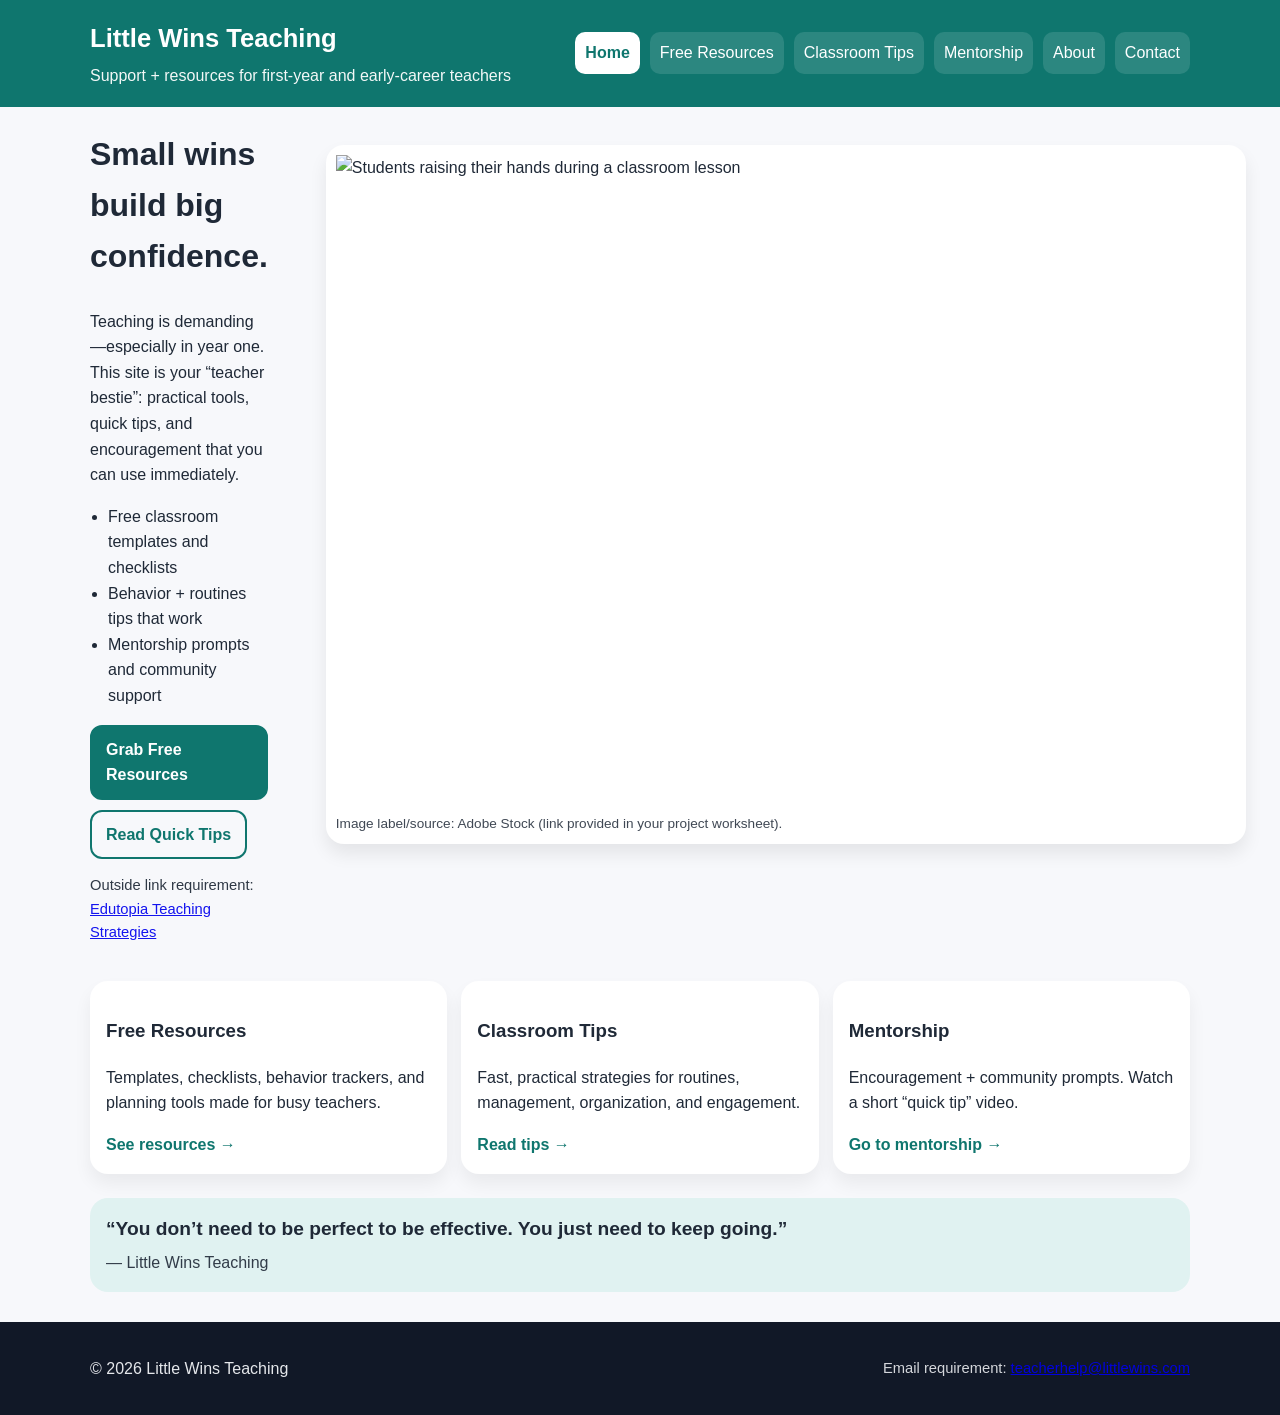
==== index.html @ 6edbf56d "Add files via upload" ====
<!DOCTYPE html>
<html lang="en">
<head>
  <meta charset="UTF-8">
  <meta name="description" content="Little Wins Teaching supports new elementary teachers with free resources, classroom tips, and mentorship.">
  <meta name="keywords" content="teaching resources, classroom tips, new teachers, teacher mentorship, elementary education">
  <meta name="viewport" content="width=device-width, initial-scale=1.0">
  <title>Little Wins Teaching | Home</title>
  <link rel="stylesheet" href="style.css">
</head>

<body>
  <header class="site-header">
    <div class="container header-inner">
      <div class="brand">
        <h1>Little Wins Teaching</h1>
        <p class="tagline">Support + resources for first-year and early-career teachers</p>
      </div>

      <nav class="site-nav" aria-label="Primary navigation">
        <a class="nav-link active" href="index.html">Home</a>
        <a class="nav-link" href="resources.html">Free Resources</a>
        <a class="nav-link" href="tips.html">Classroom Tips</a>
        <a class="nav-link" href="mentorship.html">Mentorship</a>
        <a class="nav-link" href="about.html">About</a>
        <a class="nav-link" href="contact.html">Contact</a>
      </nav>
    </div>
  </header>

  <main class="container">
    <section class="hero">
      <div class="hero-text">
        <h2>Small wins build big confidence.</h2>
        <p>
          Teaching is demanding—especially in year one. This site is your “teacher bestie”:
          practical tools, quick tips, and encouragement that you can use immediately.
        </p>

        <ul class="checklist">
          <li>Free classroom templates and checklists</li>
          <li>Behavior + routines tips that work</li>
          <li>Mentorship prompts and community support</li>
        </ul>

        <div class="button-row">
          <a class="btn" href="resources.html">Grab Free Resources</a>
          <a class="btn btn-outline" href="tips.html">Read Quick Tips</a>
        </div>

        <p class="small-note">
          Outside link requirement:
          <a href="https://www.edutopia.org/" target="_blank" rel="noopener">Edutopia Teaching Strategies</a>
        </p>
      </div>

      <figure class="hero-media">
        <img src="assets/images/hero-classroom.png" alt="Students raising their hands during a classroom lesson" width="900" height="650">
        <figcaption class="caption">
          Image label/source: Adobe Stock (link provided in your project worksheet).
        </figcaption>
      </figure>
    </section>

    <section class="grid-3">
      <article class="card">
        <h3>Free Resources</h3>
        <p>Templates, checklists, behavior trackers, and planning tools made for busy teachers.</p>
        <a class="text-link" href="resources.html">See resources →</a>
      </article>

      <article class="card">
        <h3>Classroom Tips</h3>
        <p>Fast, practical strategies for routines, management, organization, and engagement.</p>
        <a class="text-link" href="tips.html">Read tips →</a>
      </article>

      <article class="card">
        <h3>Mentorship</h3>
        <p>Encouragement + community prompts. Watch a short “quick tip” video.</p>
        <a class="text-link" href="mentorship.html">Go to mentorship →</a>
      </article>
    </section>

    <section class="pull-quote">
      <blockquote>
        “You don’t need to be perfect to be effective. You just need to keep going.”
      </blockquote>
      <p class="quote-credit">— Little Wins Teaching</p>
    </section>
  </main>

  <footer class="site-footer">
    <div class="container footer-inner">
      <p>© 2026 Little Wins Teaching</p>
      <p class="small-note">
        Email requirement: <a href="mailto:teacherhelp@littlewins.com">teacherhelp@littlewins.com</a>
      </p>
    </div>
  </footer>
</body>
</html>
---- style.css ----
/* ---------- Base ---------- */
* {
  box-sizing: border-box;
}

body {
  margin: 0;
  font-family: Arial, Helvetica, sans-serif;
  line-height: 1.6;
  background: #f7f8fb;
  color: #1f2937;
}

img {
  max-width: 100%;
  height: auto;
  display: block;
}

/* ---------- Layout ---------- */
.container {
  width: min(1100px, 92%);
  margin: 0 auto;
}

.site-header {
  background: #0f766e;
  color: #ffffff;
  padding: 18px 0;
}

.header-inner {
  display: flex;
  gap: 18px;
  align-items: center;
  justify-content: space-between;
  flex-wrap: wrap;
}

.brand h1 {
  margin: 0;
  font-size: 1.6rem;
}

.tagline {
  margin: 4px 0 0 0;
  opacity: 0.95;
}

.site-nav {
  display: flex;
  gap: 10px;
  flex-wrap: wrap;
}

.nav-link {
  color: #ffffff;
  text-decoration: none;
  padding: 8px 10px;
  border-radius: 10px;
  background: rgba(255, 255, 255, 0.12);
}

.nav-link:hover {
  background: rgba(255, 255, 255, 0.22);
}

.nav-link.active {
  background: #ffffff;
  color: #0f766e;
  font-weight: 700;
}

.site-footer {
  margin-top: 30px;
  padding: 18px 0;
  background: #111827;
  color: #e5e7eb;
}

.footer-inner {
  display: flex;
  align-items: center;
  justify-content: space-between;
  gap: 12px;
  flex-wrap: wrap;
}

.small-note {
  font-size: 0.92rem;
  opacity: 0.92;
}

/* ---------- Components ---------- */
.hero {
  display: grid;
  grid-template-columns: 1.1fr 0.9fr;
  gap: 18px;
  align-items: start;
  margin: 22px 0;
}

.hero-text h2 {
  margin-top: 0;
  font-size: 2rem;
}

.hero-media {
  background: #ffffff;
  padding: 10px;
  border-radius: 18px;
  box-shadow: 0 10px 18px rgba(0, 0, 0, 0.08);
}

.caption {
  font-size: 0.85rem;
  opacity: 0.85;
  margin: 8px 0 0 0;
}

.checklist {
  padding-left: 18px;
}

.button-row {
  display: flex;
  gap: 10px;
  flex-wrap: wrap;
  margin-top: 12px;
}

.btn {
  display: inline-block;
  background: #0f766e;
  color: #ffffff;
  padding: 10px 14px;
  border-radius: 12px;
  text-decoration: none;
  border: 2px solid #0f766e;
  font-weight: 700;
}

.btn:hover {
  filter: brightness(1.05);
}

.btn-outline {
  background: transparent;
  color: #0f766e;
}

.text-link {
  color: #0f766e;
  font-weight: 700;
  text-decoration: none;
}

.text-link:hover {
  text-decoration: underline;
}

.page-header {
  margin: 22px 0 14px 0;
}

.card {
  background: #ffffff;
  padding: 16px;
  border-radius: 18px;
  box-shadow: 0 10px 18px rgba(0, 0, 0, 0.06);
}

.grid-3 {
  display: grid;
  grid-template-columns: repeat(3, 1fr);
  gap: 14px;
  margin: 18px 0;
}

.grid-2 {
  display: grid;
  grid-template-columns: repeat(2, 1fr);
  gap: 14px;
  margin: 18px 0;
}

.pull-quote {
  margin: 24px 0;
  padding: 16px;
  background: #e0f2f1;
  border-radius: 18px;
}

.pull-quote blockquote {
  margin: 0;
  font-size: 1.2rem;
  font-weight: 700;
}

.quote-credit {
  margin: 6px 0 0 0;
  opacity: 0.9;
}

.wide-media {
  margin: 14px 0 18px 0;
  background: #ffffff;
  padding: 10px;
  border-radius: 18px;
  box-shadow: 0 10px 18px rgba(0, 0, 0, 0.06);
}

/* ---------- Table ---------- */
.table-wrap {
  overflow-x: auto;
  margin-top: 10px;
}

table {
  width: 100%;
  border-collapse: collapse;
}

th, td {
  padding: 10px;
  border: 1px solid #e5e7eb;
  text-align: left;
}

th {
  background: #0f766e;
  color: #ffffff;
}

/* ---------- Form ---------- */
.form {
  display: grid;
  gap: 12px;
}

.form-row label {
  display: block;
  font-weight: 700;
  margin-bottom: 6px;
}

.form-row input,
.form-row select,
.form-row textarea {
  width: 100%;
  padding: 10px;
  border-radius: 12px;
  border: 1px solid #d1d5db;
  font-size: 1rem;
}

/* ---------- Video ---------- */
.video {
  width: 100%;
  max-width: 720px;
  border-radius: 18px;
  border: 1px solid #e5e7eb;
}

/* ---------- Responsive ---------- */
@media (max-width: 900px) {
  .hero {
    grid-template-columns: 1fr;
  }

  .grid-3 {
    grid-template-columns: 1fr;
  }

  .grid-2 {
    grid-template-columns: 1fr;
  }
}
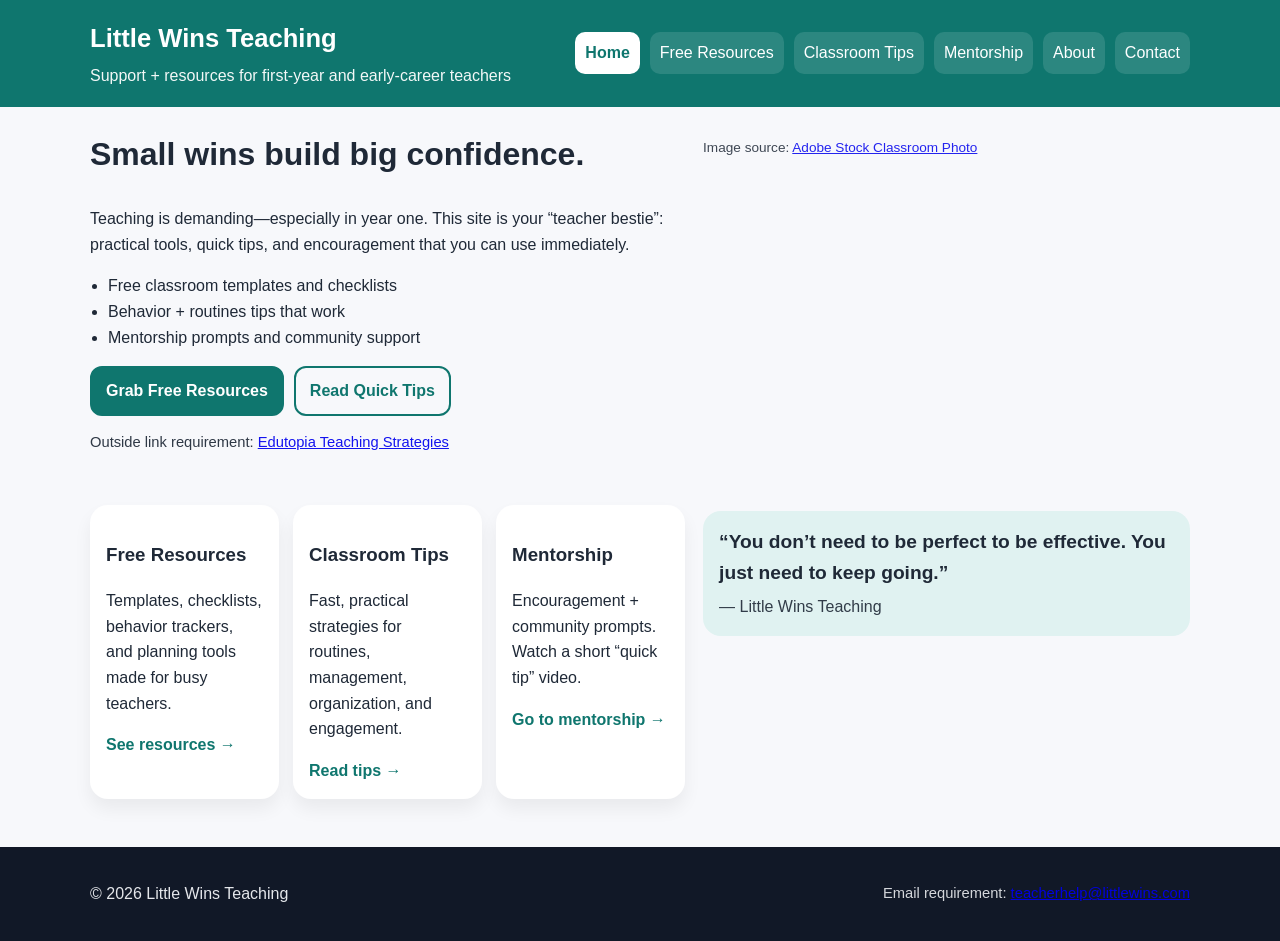
==== commit 05b3852a: "Update index.html" ====
--- a/index.html
+++ b/index.html
@@ -54,15 +54,12 @@
         </p>
       </div>
 
-      <figure class="hero-media">
-        <img src="assets/images/hero-classroom.png" alt="Students raising their hands during a classroom lesson" width="900" height="650">
-        <figcaption class="caption">
-          Image label/source: Adobe Stock (link provided in your project worksheet).
-        </figcaption>
-      </figure>
-    </section>
-
-    <section class="grid-3">
+      <figcaption class="caption">
+Image source: 
+<a href="https://stock.adobe.com/images/interior-of-a-traditional-primary-school/345985104" target="_blank">
+Adobe Stock Classroom Photo
+</a>
+</figcaption>    <section class="grid-3">
       <article class="card">
         <h3>Free Resources</h3>
         <p>Templates, checklists, behavior trackers, and planning tools made for busy teachers.</p>
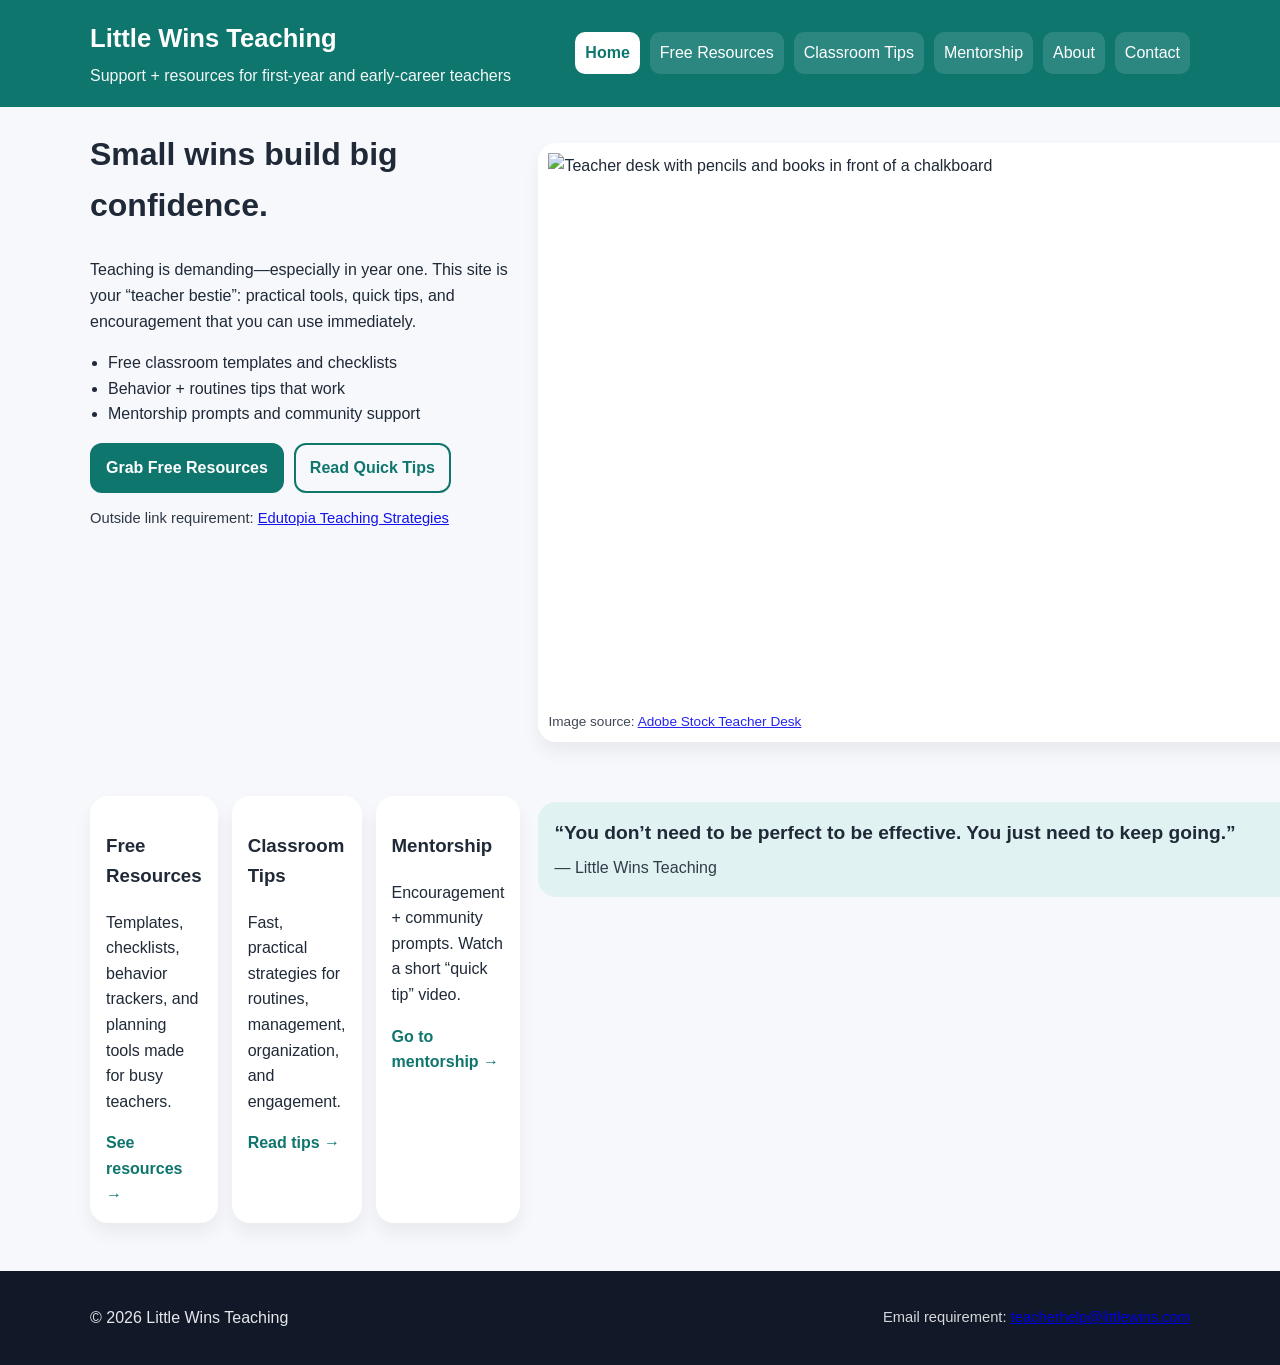
==== commit dd07cc35: "Update image source and caption in index.html" ====
--- a/index.html
+++ b/index.html
@@ -54,12 +54,19 @@
         </p>
       </div>
 
-      <figcaption class="caption">
-Image source: 
-<a href="https://stock.adobe.com/images/interior-of-a-traditional-primary-school/345985104" target="_blank">
-Adobe Stock Classroom Photo
-</a>
-</figcaption>    <section class="grid-3">
+      <figure class="wide-media">
+  <img src="assets/images/teacher-desk.png"
+       alt="Teacher desk with pencils and books in front of a chalkboard"
+       width="1200"
+       height="550">
+
+  <figcaption class="caption">
+    Image source:
+    <a href="https://stock.adobe.com/images/day-international-school-teachers-blackboard-books-brazil/300748978" target="_blank">
+      Adobe Stock Teacher Desk
+    </a>
+  </figcaption>
+</figure></figcaption>    <section class="grid-3">
       <article class="card">
         <h3>Free Resources</h3>
         <p>Templates, checklists, behavior trackers, and planning tools made for busy teachers.</p>
